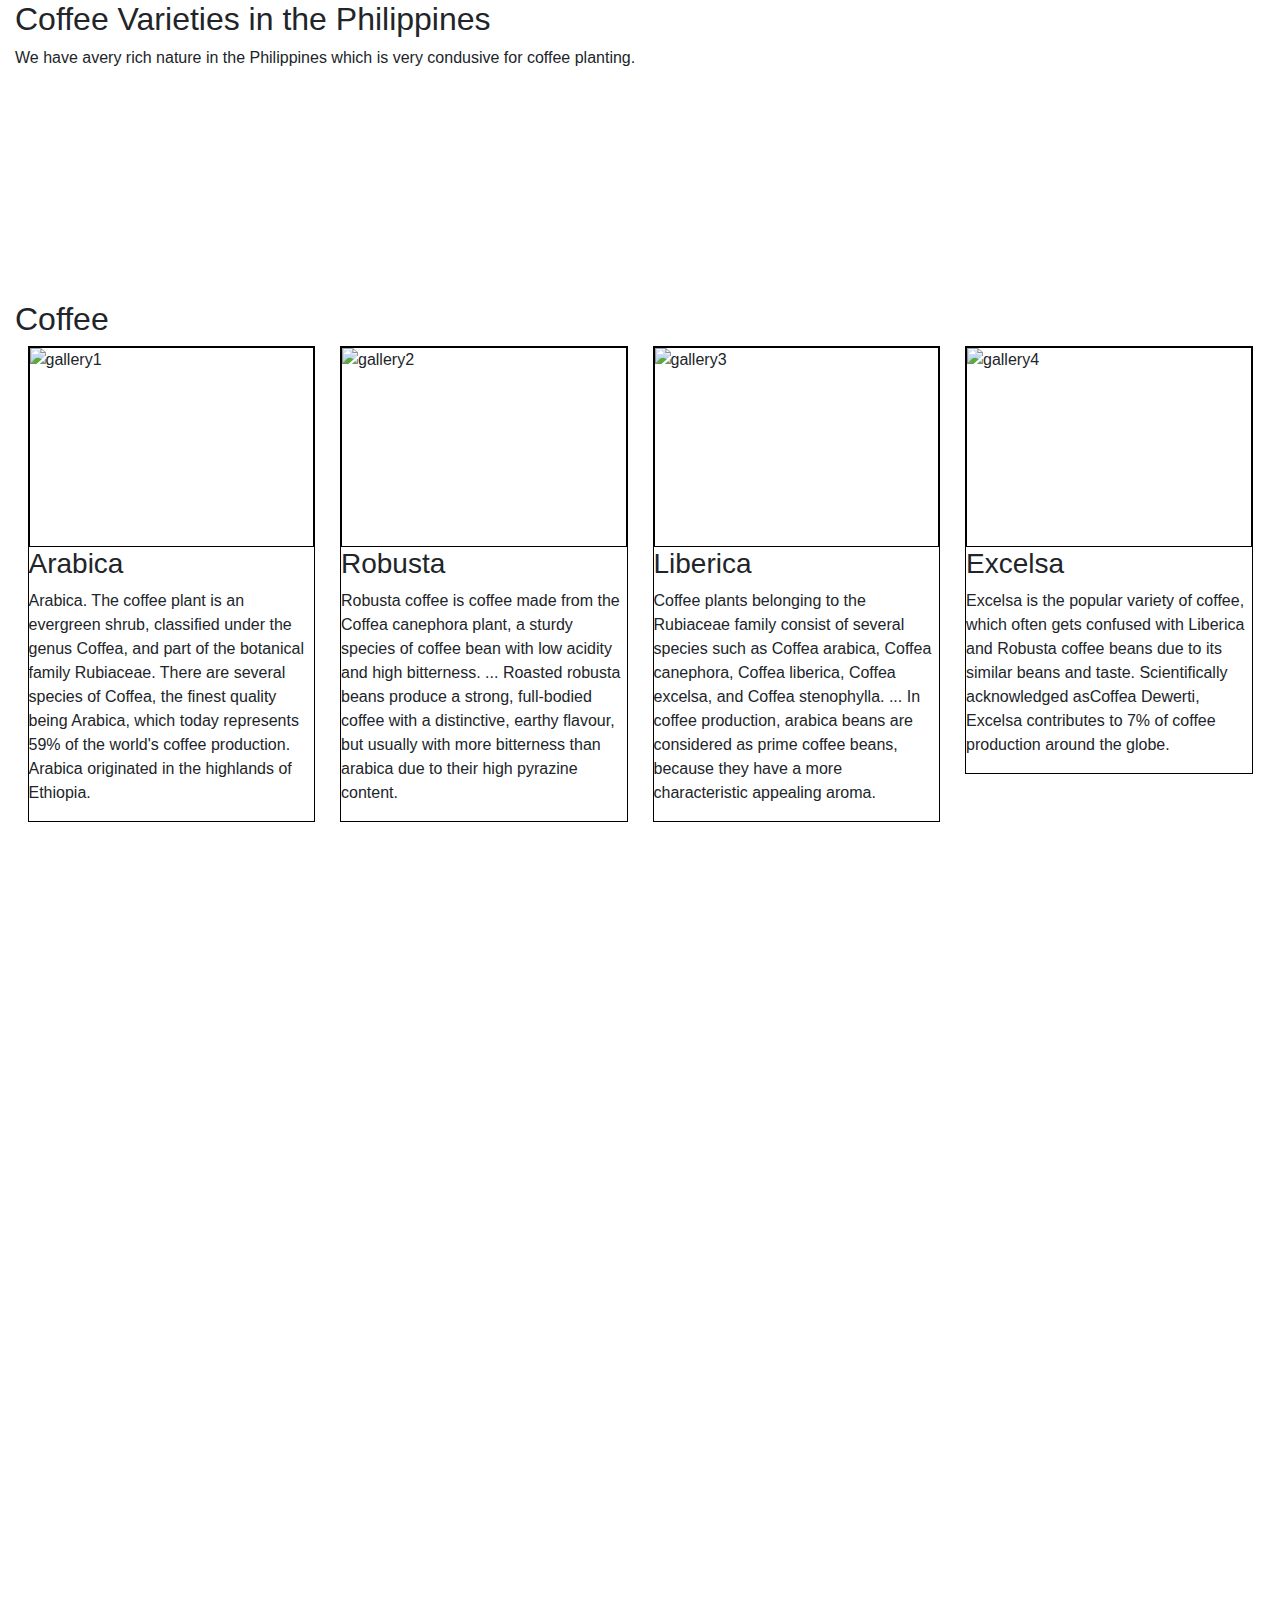
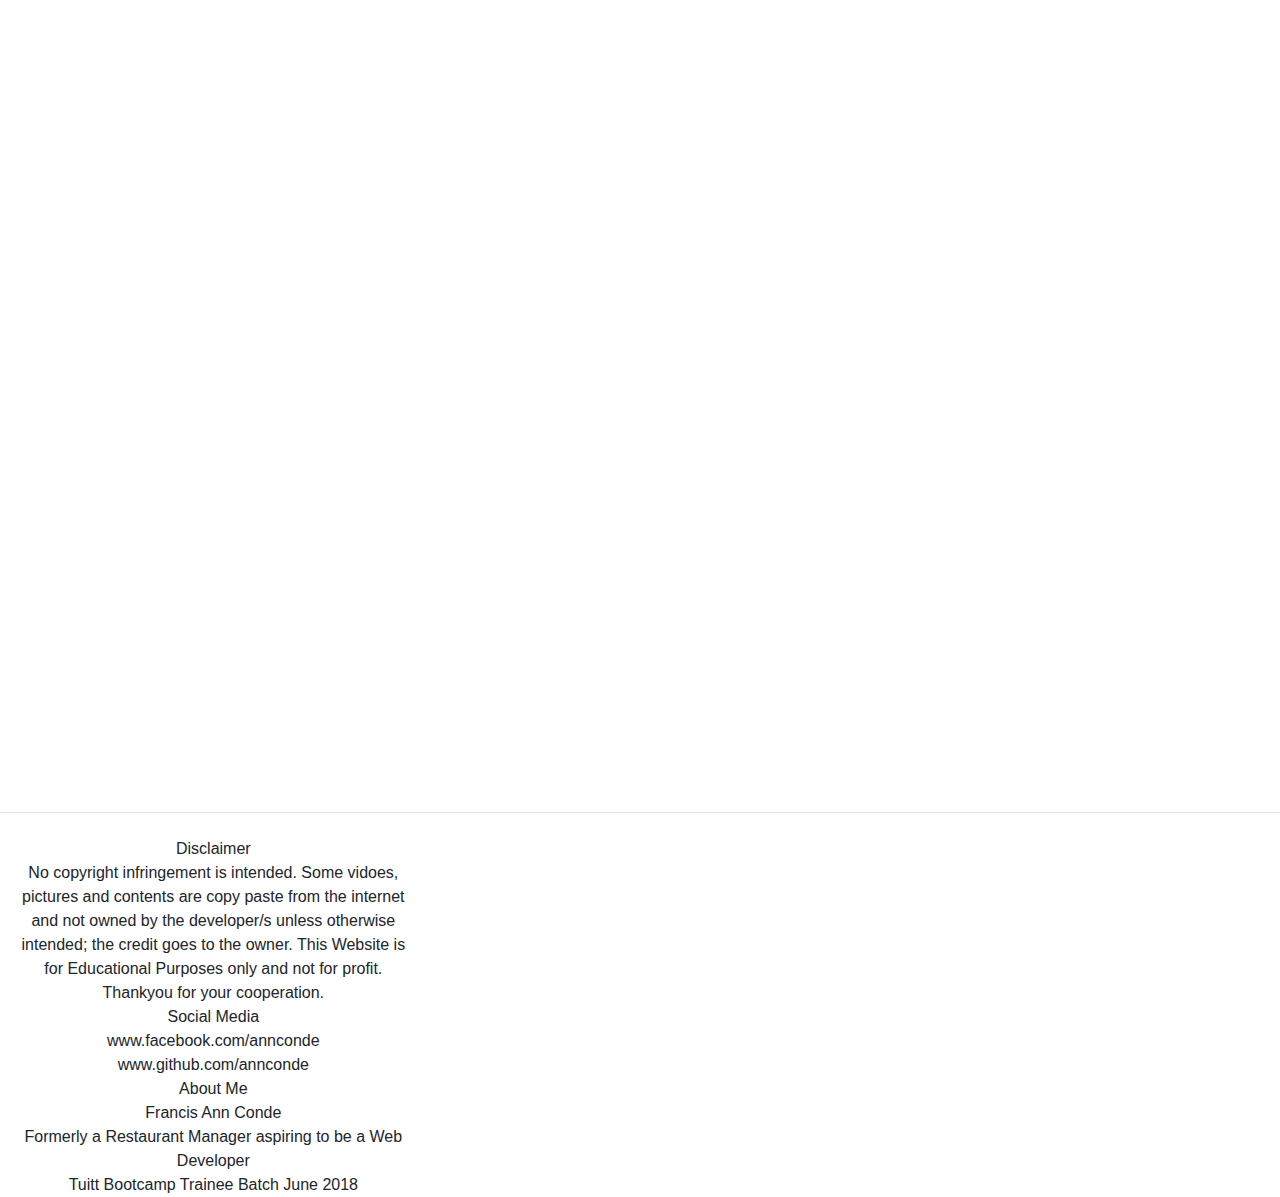
==== coffee.html @ d9f5c670 "update message" ====
<!DOCTYPE html>
<html lang="en">
<head>

	<meta charset="utf-8">
	<meta name="viewport" content="width=device-width, initial-scale=1.0, maximum-scale=1.0, shrink-to-fit=no">
	<meta http-equiv="X-UA-Compatible" contenteditable="IE-Edge">
	
	<title>News</title>

	<!-- bootstrap css -->
	<link rel="stylesheet" type="text/css" href="assets/css/bootstrap.min.css">

	<!-- externals css -->
	<link rel="stylesheet" type="text/css" href="assets/css/coffee.css">

	<link href="https://fonts.googleapis.com/css?family=Lobster|Open+Sans+Condensed:300|Roboto+Slab" rel="stylesheet">

	<link rel="stylesheet" href="https://use.fontawesome.com/releases/v5.1.0/css/all.css" integrity="sha384-lKuwvrZot6UHsBSfcMvOkWwlCMgc0TaWr+30HWe3a4ltaBwTZhyTEggF5tJv8tbt" crossorigin="anonymous">
	
</head>
<body>

	<div class="container-fluid">
		
          	</section>	
			<section id="varieties" class="varieties">
				<h2>Coffee Varieties in the Philippines</h2>
				<p>We have avery rich nature in the Philippines which is very condusive for coffee planting.</p>
			</section>

				<section id="gallery" class="gallery clear">
					<h2>Coffee</h2>
					<figure class="column">
						<img src="" alt="gallery1">
						<h3>Arabica</h3>
						<p>Arabica. The coffee plant is an evergreen shrub, classified under the genus Coffea, and part of the botanical family Rubiaceae. There are several species of Coffea, the finest quality being Arabica, which today represents 59% of the world's coffee production. Arabica originated in the highlands of Ethiopia.</p>
					</figure>	
					
					<figure class="column">	
						<img src="" alt="gallery2">
						<h3>Robusta</h3>
						<p>Robusta coffee is coffee made from the Coffea canephora plant, a sturdy species of coffee bean with low acidity and high bitterness. ... Roasted robusta beans produce a strong, full-bodied coffee with a distinctive, earthy flavour, but usually with more bitterness than arabica due to their high pyrazine content.</p>
					</figure>
					<figure class="column">
						<img src="" alt="gallery3">
						<h3>Liberica</h3>
						<p>Coffee plants belonging to the Rubiaceae family consist of several species such as Coffea arabica, Coffea canephora, Coffea liberica, Coffea excelsa, and Coffea stenophylla. ... In coffee production, arabica beans are considered as prime coffee beans, because they have a more characteristic appealing aroma.</p>
					</figure>
					<figure class="column">	
						<img src="" alt="gallery4">
						<h3>Excelsa</h3>
						<p>Excelsa is the popular variety of coffee, which often gets confused with Liberica and Robusta coffee beans due to its similar beans and taste. Scientifically acknowledged asCoffea Dewerti, Excelsa contributes to 7% of coffee production around the globe.</p>
					</figure>
				</section>

	          <!-- SAMPLE -->
	          <iframe width="560" height="315" src="https://www.youtube.com/embed/SeFoJ5V90tc?start=515&end=535" frameborder="0" allow="autoplay; encrypted-media" allowfullscreen></iframe>

	          <iframe width="560" height="315" src="https://www.youtube.com/embed/JN46ItWeBt4?start=532&end=555" frameborder="0" allow="autoplay; encrypted-media" allowfullscreen></iframe>

	          <!-- NEGOSYO CENTER - Arabica Coffee Farming -->
	          <iframe width="560" height="315" src="https://www.youtube.com/embed/7VJnWfasOlo" frameborder="0" allow="autoplay; encrypted-media" allowfullscreen></iframe>

	          <!-- Gayo Coffee Farm: The Different Robusta & Arabica -->
	          <iframe width="560" height="315" src="https://www.youtube.com/embed/3p40zsT60BA" frameborder="0" allow="autoplay; encrypted-media" allowfullscreen></iframe>

	          <!-- ROBUSTA -->
	          <iframe width="560" height="315" src="https://www.youtube.com/embed/PAd_HvkiAmU" frameborder="0" allow="autoplay; encrypted-media" allowfullscreen></iframe>

	          <!-- ARABICA -->
	          <iframe width="560" height="315" src="https://www.youtube.com/embed/h2PsK66KLCA" frameborder="0" allow="autoplay; encrypted-media" allowfullscreen></iframe>

	         <!--  philstar.com video: A trip to a barako coffee farm in Lipa, Batangas -->
	         <iframe width="560" height="315" src="https://www.youtube.com/embed/uAALBRSbpvo" frameborder="0" allow="autoplay; encrypted-media" allowfullscreen></iframe>

	        </div>

	     
	 </main>	


        <!-- FOOTER -->

        <hr class="my-4">

    	<footer>
             <div class="row1">
             	
           
			<div class="col-sm-4 text-center">
	            <div class="text-center1">Disclaimer</div>
	            No copyright infringement is intended. Some vidoes, pictures and contents are copy paste from the internet and not owned by the developer/s unless otherwise intended; the credit goes to the owner. This Website is for Educational Purposes only and not for profit. Thankyou for your cooperation.
	        </div>

	        <div class="col-sm-4 text-center">
	            <div class="text-center1"> Social Media </div>
	               www.facebook.com/annconde
	               <br>
	               www.github.com/annconde
	            </div>

	        <div class="col-sm-4  text-center">
	          <div class="text-center1"> About Me </div>
	             Francis Ann Conde
	          <br>
	             Formerly a Restaurant Manager aspiring to be a Web Developer
	          <br>
	             Tuitt Bootcamp Trainee Batch June 2018
	        </div>         
	        </div>
    	</footer>


			
	</div> <!-- end row container -->      	
	

















<!-- jquery first, then popper.js, then bootstrap -->
<script src="https://code.jquery.com/jquery-3.3.1.slim.min.js" integrity="sha384-q8i/X+965DzO0rT7abK41JStQIAqVgRVzpbzo5smXKp4YfRvH+8abtTE1Pi6jizo" crossorigin="anonymous"></script>
<script src="https://cdnjs.cloudflare.com/ajax/libs/popper.js/1.14.3/umd/popper.min.js" integrity="sha384-ZMP7rVo3mIykV+2+9J3UJ46jBk0WLaUAdn689aCwoqbBJiSnjAK/l8WvCWPIPm49" crossorigin="anonymous"></script>
<script src="https://stackpath.bootstrapcdn.com/bootstrap/4.1.1/js/bootstrap.min.js" integrity="sha384-smHYKdLADwkXOn1EmN1qk/HfnUcbVRZyYmZ4qpPea6sjB/pTJ0euyQp0Mk8ck+5T" crossorigin="anonymous"></script>

<!-- external bootstrap js -->
<script type="assets/js/bootstrap.min.js"></script>









</body>
</html>
---- assets/css/coffee.css ----
*{
	margin:  0;
	padding: 0;
	box-sizing: border-box;
}


.varieties {
	background: white;
	min-height: 300px;
}

.gallery {
	background: white;
	min-height: 800px;
}

.gallery > .column {
	border: 1px solid black;
	width: 23%; /*100/4=25%*/ 
	margin-left: 1%;
	margin-right: 1%;
	float: left;
}

img[alt*="gallery"] {
	width: 100%; /*100% of the width of each column*/
	height: 200px;
	border: 1px solid black;
	display: block;
}
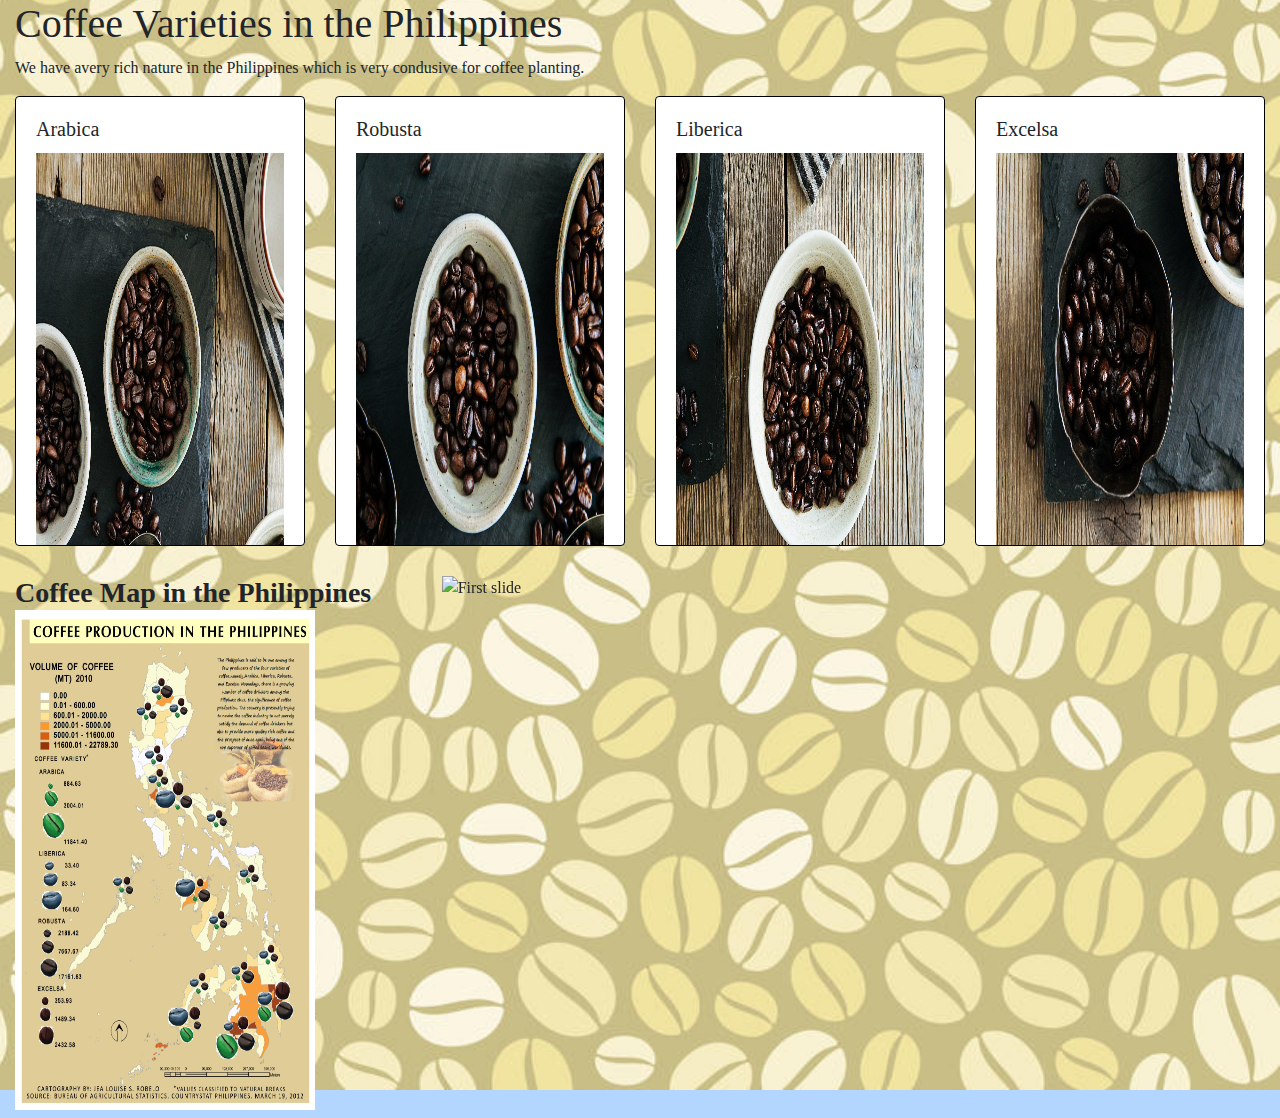
==== commit 30ae31ad: "update message" ====
--- a/coffee.html
+++ b/coffee.html
@@ -6,7 +6,7 @@
 	<meta name="viewport" content="width=device-width, initial-scale=1.0, maximum-scale=1.0, shrink-to-fit=no">
 	<meta http-equiv="X-UA-Compatible" contenteditable="IE-Edge">
 	
-	<title>News</title>
+	<title>Coffee</title>
 
 	<!-- bootstrap css -->
 	<link rel="stylesheet" type="text/css" href="assets/css/bootstrap.min.css">
@@ -21,99 +21,166 @@
 </head>
 <body>
 
-	<div class="container-fluid">
+	<div class="container-fluid"> 
+
+			<section id="varieties" class="varieties">
+				<h1>Coffee Varieties in the Philippines</h1>
+				<p>We have avery rich nature in the Philippines which is very condusive for coffee planting.</p>
+			
+
+
+			<div class="row">
+			  <div class="col-sm-3">
+			    <div class="card">
+			      <div class="card-body">
+			        <h5 class="card-title">Arabica</h5>
+			        <img class="cofee" src="assets/images/arabica.jpg">
+			        <br>
+			        <br>
+			        <p class="card-text">Arabica beans are the most acidic coffee beans. Their flavor profile varies from being sweet, soft, tangy, floral, smooth, fruity, and bright. It is typically used in specialty and quality drinks, and can be prepared using all brewing methods.</p>
+			       <!--  <a href="#" class="btn btn-primary">Go somewhere</a> -->
+			      </div>
+			    </div>
+			  </div>
+			  <div class="col-sm-3">
+			    <div class="card">
+			       <div class="card-body">
+			        <h5 class="card-title">Robusta</h5>
+			        <img class="cofee" src="assets/images/robusta.jpg">
+			        <br>
+			        <br>
+			        <p class="card-text">Robusta is usually bitter and strong. It is sometimes described to have a harsh, woody, burnt taste to it. It is also used for the luxury civet coffee in Indonesia and the Philippines, as well as most Vietnamese coffee.</p>
+			       </div>
+			    </div>
+			  </div>
+			  <div class="col-sm-3">
+			    <div class="card">
+			      <div class="card-body">
+			        <h5 class="card-title">Liberica</h5>
+			        <img class="cofee" src="assets/images/liberica.jpg">
+			        <br>
+			        <br>
+			        <p class="card-text"><!-- Coffee plants belonging to the Rubiaceae family consist of several species such as Coffea arabica, Coffea canephora, Coffea liberica, Coffea excelsa, and Coffea stenophylla. ... In coffee production, arabica beans are considered as prime coffee beans, because they have a more characteristic appealing aroma. <a href="#"><span class="read-more"> Read More... </span> </a>     -->     The traditional coffee bean found in the Philippines, Liberica or Barako is defined as a strong, pungent, intense, bitter, and earthy bean. It is commonly uses the drip and French presses as its method of extraction.</p>
+			      </div>
+			    </div>
+			  </div> 
+			    <div class="col-sm-3">
+			    <div class="card">
+			      <div class="card-body">
+			        <h5 class="card-title">Excelsa</h5>
+			        <img class="cofee" src="assets/images/excelsa.jpg">
+			        <br>
+			        <br>
+			        <p class="card-text">Not a lot of information can be found on the cupping quality of Excelsa coffee beans, however, some experts believe this type of coffee to have a very unpleasant aroma. In the Philippines, the scent of Excelsa is said to be similar to the smell of jackfruit.</p>
+			      </div>
+			    </div>
+			  </div>  
+			</div>
+			</section>
+
+			<section class="origin">
+				<div class="row">
+					<!-- <div class="col-sm-12"> -->
+						<div class="col-sm-4">
+							<h3><strong>Coffee Map in the Philippines</strong>
+								<img class="map" src="assets/images/map.jpg">
+							</h3>
+						</div> <!-- end col-sm-4 -->
+
+						<div class="col-sm-6">
+						<div id="carouselExampleSlidesOnly" class="carousel slide" data-ride="carousel">
+		  					<div class="carousel-inner">
+		    					<div class="carousel-item active">
+		      					<img class="d-block w-100" src=".../800x400?auto=yes&bg=777&fg=555&text=First slide" alt="First slide">
+		    					</div>
+		    					<div class="carousel-item">
+		      					<img class="d-block w-100" src=".../800x400?auto=yes&bg=666&fg=444&text=Second slide" alt="Second slide">
+		    					</div>
+		    					<div class="carousel-item">
+		      					<img class="d-block w-100" src=".../800x400?auto=yes&bg=555&fg=333&text=Third slide" alt="Third slide">
+						    	</div>
+						  	</div>
+						</div> <!-- end col-sm-8 -->
+						</div>
+					</div>
+				</div>
+			</section>
+
+	</div> <!-- end container fluid -->
 		
-          	</section>	
-			<section id="varieties" class="varieties">
-				<h2>Coffee Varieties in the Philippines</h2>
-				<p>We have avery rich nature in the Philippines which is very condusive for coffee planting.</p>
-			</section>
-
-				<section id="gallery" class="gallery clear">
-					<h2>Coffee</h2>
-					<figure class="column">
-						<img src="" alt="gallery1">
-						<h3>Arabica</h3>
-						<p>Arabica. The coffee plant is an evergreen shrub, classified under the genus Coffea, and part of the botanical family Rubiaceae. There are several species of Coffea, the finest quality being Arabica, which today represents 59% of the world's coffee production. Arabica originated in the highlands of Ethiopia.</p>
-					</figure>	
-					
-					<figure class="column">	
-						<img src="" alt="gallery2">
-						<h3>Robusta</h3>
-						<p>Robusta coffee is coffee made from the Coffea canephora plant, a sturdy species of coffee bean with low acidity and high bitterness. ... Roasted robusta beans produce a strong, full-bodied coffee with a distinctive, earthy flavour, but usually with more bitterness than arabica due to their high pyrazine content.</p>
-					</figure>
-					<figure class="column">
-						<img src="" alt="gallery3">
-						<h3>Liberica</h3>
-						<p>Coffee plants belonging to the Rubiaceae family consist of several species such as Coffea arabica, Coffea canephora, Coffea liberica, Coffea excelsa, and Coffea stenophylla. ... In coffee production, arabica beans are considered as prime coffee beans, because they have a more characteristic appealing aroma.</p>
-					</figure>
-					<figure class="column">	
-						<img src="" alt="gallery4">
-						<h3>Excelsa</h3>
-						<p>Excelsa is the popular variety of coffee, which often gets confused with Liberica and Robusta coffee beans due to its similar beans and taste. Scientifically acknowledged asCoffea Dewerti, Excelsa contributes to 7% of coffee production around the globe.</p>
-					</figure>
-				</section>
-
-	          <!-- SAMPLE -->
-	          <iframe width="560" height="315" src="https://www.youtube.com/embed/SeFoJ5V90tc?start=515&end=535" frameborder="0" allow="autoplay; encrypted-media" allowfullscreen></iframe>
-
-	          <iframe width="560" height="315" src="https://www.youtube.com/embed/JN46ItWeBt4?start=532&end=555" frameborder="0" allow="autoplay; encrypted-media" allowfullscreen></iframe>
-
-	          <!-- NEGOSYO CENTER - Arabica Coffee Farming -->
-	          <iframe width="560" height="315" src="https://www.youtube.com/embed/7VJnWfasOlo" frameborder="0" allow="autoplay; encrypted-media" allowfullscreen></iframe>
-
-	          <!-- Gayo Coffee Farm: The Different Robusta & Arabica -->
-	          <iframe width="560" height="315" src="https://www.youtube.com/embed/3p40zsT60BA" frameborder="0" allow="autoplay; encrypted-media" allowfullscreen></iframe>
-
-	          <!-- ROBUSTA -->
-	          <iframe width="560" height="315" src="https://www.youtube.com/embed/PAd_HvkiAmU" frameborder="0" allow="autoplay; encrypted-media" allowfullscreen></iframe>
-
-	          <!-- ARABICA -->
-	          <iframe width="560" height="315" src="https://www.youtube.com/embed/h2PsK66KLCA" frameborder="0" allow="autoplay; encrypted-media" allowfullscreen></iframe>
-
-	         <!--  philstar.com video: A trip to a barako coffee farm in Lipa, Batangas -->
-	         <iframe width="560" height="315" src="https://www.youtube.com/embed/uAALBRSbpvo" frameborder="0" allow="autoplay; encrypted-media" allowfullscreen></iframe>
-
-	        </div>
-
-	     
-	 </main>	
-
-
+		
         <!-- FOOTER -->
 
-        <hr class="my-4">
+        <!-- <hr class="my-4">
 
     	<footer>
-             <div class="row1">
+
+    		<div class="row">
+    			<div class="col-sm-12">
+    			
+    		
+			  <div class="col-sm-4">
+			    <div class="card">
+			      <div class="card-body">
+			        <h5 class="card-title">Social Media</h5>
+			        <p class="card-text">www.facebook.com/annconde</p>
+		               <br>
+		            <p class="card-text">www.github.com/annconde</p>
+			        
+			      </div>
+			    </div>
+			  </div>
+			  <div class="col-sm-4">
+			    <div class="card">
+			      <div class="card-body">
+			        <h5 class="card-title">Disclaimer</h5>
+			        <p class="card-text">No copyright infringement is intended. Some vidoes, pictures and contents are copy paste from the internet and not owned by the developer/s unless otherwise intended; the credit goes to the owner. This Website is for Educational Purposes only and not for profit. Thankyou for your cooperation.</p>
+			      </div>
+			    </div>
+			  </div>
+			<div class="col-sm-4">
+			    <div class="card">
+			      <div class="card-body">
+			        <h5 class="card-title">About me</h5>
+			        <p class="card-text">Francis Ann Conde</p>
+		          <br>
+		             <p class="card-text">Formerly a Restaurant Manager aspiring to be a Web Developer </p>
+		          <br>
+		             <p class="card-text">Tuitt Bootcamp Trainee Batch June 2018</p>
+			      </div>
+			    </div>
+			  </div>
+			  </div>
+			</div> -->
+             <!-- <div class="row1">
              	
            
-			<div class="col-sm-4 text-center">
-	            <div class="text-center1">Disclaimer</div>
-	            No copyright infringement is intended. Some vidoes, pictures and contents are copy paste from the internet and not owned by the developer/s unless otherwise intended; the credit goes to the owner. This Website is for Educational Purposes only and not for profit. Thankyou for your cooperation.
-	        </div>
-
-	        <div class="col-sm-4 text-center">
-	            <div class="text-center1"> Social Media </div>
-	               www.facebook.com/annconde
-	               <br>
-	               www.github.com/annconde
-	            </div>
-
-	        <div class="col-sm-4  text-center">
-	          <div class="text-center1"> About Me </div>
-	             Francis Ann Conde
-	          <br>
-	             Formerly a Restaurant Manager aspiring to be a Web Developer
-	          <br>
-	             Tuitt Bootcamp Trainee Batch June 2018
-	        </div>         
-	        </div>
-    	</footer>
+				<div class="col-sm-4 text-center">
+		            <div class="text-center1">Disclaimer</div>
+		            No copyright infringement is intended. Some vidoes, pictures and contents are copy paste from the internet and not owned by the developer/s unless otherwise intended; the credit goes to the owner. This Website is for Educational Purposes only and not for profit. Thankyou for your cooperation.
+		        </div>
+
+		        <div class="col-sm-4 text-center">
+		            <div class="text-center1"> Social Media </div>
+		               www.facebook.com/annconde
+		               <br>
+		               www.github.com/annconde
+		            </div>
+
+		        <div class="col-sm-4  text-center">
+		          <div class="text-center1"> About Me </div>
+		             Francis Ann Conde
+		          <br>
+		             Formerly a Restaurant Manager aspiring to be a Web Developer
+		          <br>
+		             Tuitt Bootcamp Trainee Batch June 2018
+		        </div>         
+	        </div> -->
+    	<!-- </footer> -->
 
 
 			
-	</div> <!-- end row container -->      	
+	
 	
 
 
--- a/assets/css/coffee.css
+++ b/assets/css/coffee.css
@@ -6,12 +6,28 @@
 	box-sizing: border-box;
 }
 
+.container-fluid {
+	background-image: url(../images/bgcoffee.jpg);
+	background-size: cover;
+	background-repeat: no-repeat;
+	-webkit-background-size: cover;
+	-moz-background-size: cover;
+	-o-background-size: cover;
+	background-position: center;
+	background-attachment: fixed;
+	font-family: 'Roboto', cursive;
+}
 
+}
 .varieties {
 	background: white;
 	min-height: 300px;
 }
 
+.map {
+	height: 500px;
+	width: 300px;
+}
 .gallery {
 	background: white;
 	min-height: 800px;
@@ -30,4 +46,48 @@
 	height: 200px;
 	border: 1px solid black;
 	display: block;
-}	+}	
+
+.card {
+	display: flex;
+	overflow: hidden;
+	border: 1px solid black;
+	height: 450px;
+	margin-bottom: 30px;
+}
+
+.cofee {
+	height: 100%;
+	width: 100%;
+}
+
+/*.read-more{
+	color: red;
+}
+*/
+/*a:hover{
+text-decoration: none;
+}*/
+
+
+
+/*Mobile Styles*/
+@media only screen and (max-width: 400px) {
+  body {
+    background-color: #F09A9D; /*red*/
+  }
+}
+
+/*Tablet Styles*/
+@media only screen and 9min-width: 401px) and(max-width: 960px) {
+  body {background-color: #F5CF8E; /*yellow*/
+  } 
+}
+
+
+/*Desktop Styles*/
+@media only screen and (min-width: 961px) {
+  body {
+  background-color: #B2D6FF; /*blue*/
+  }
+}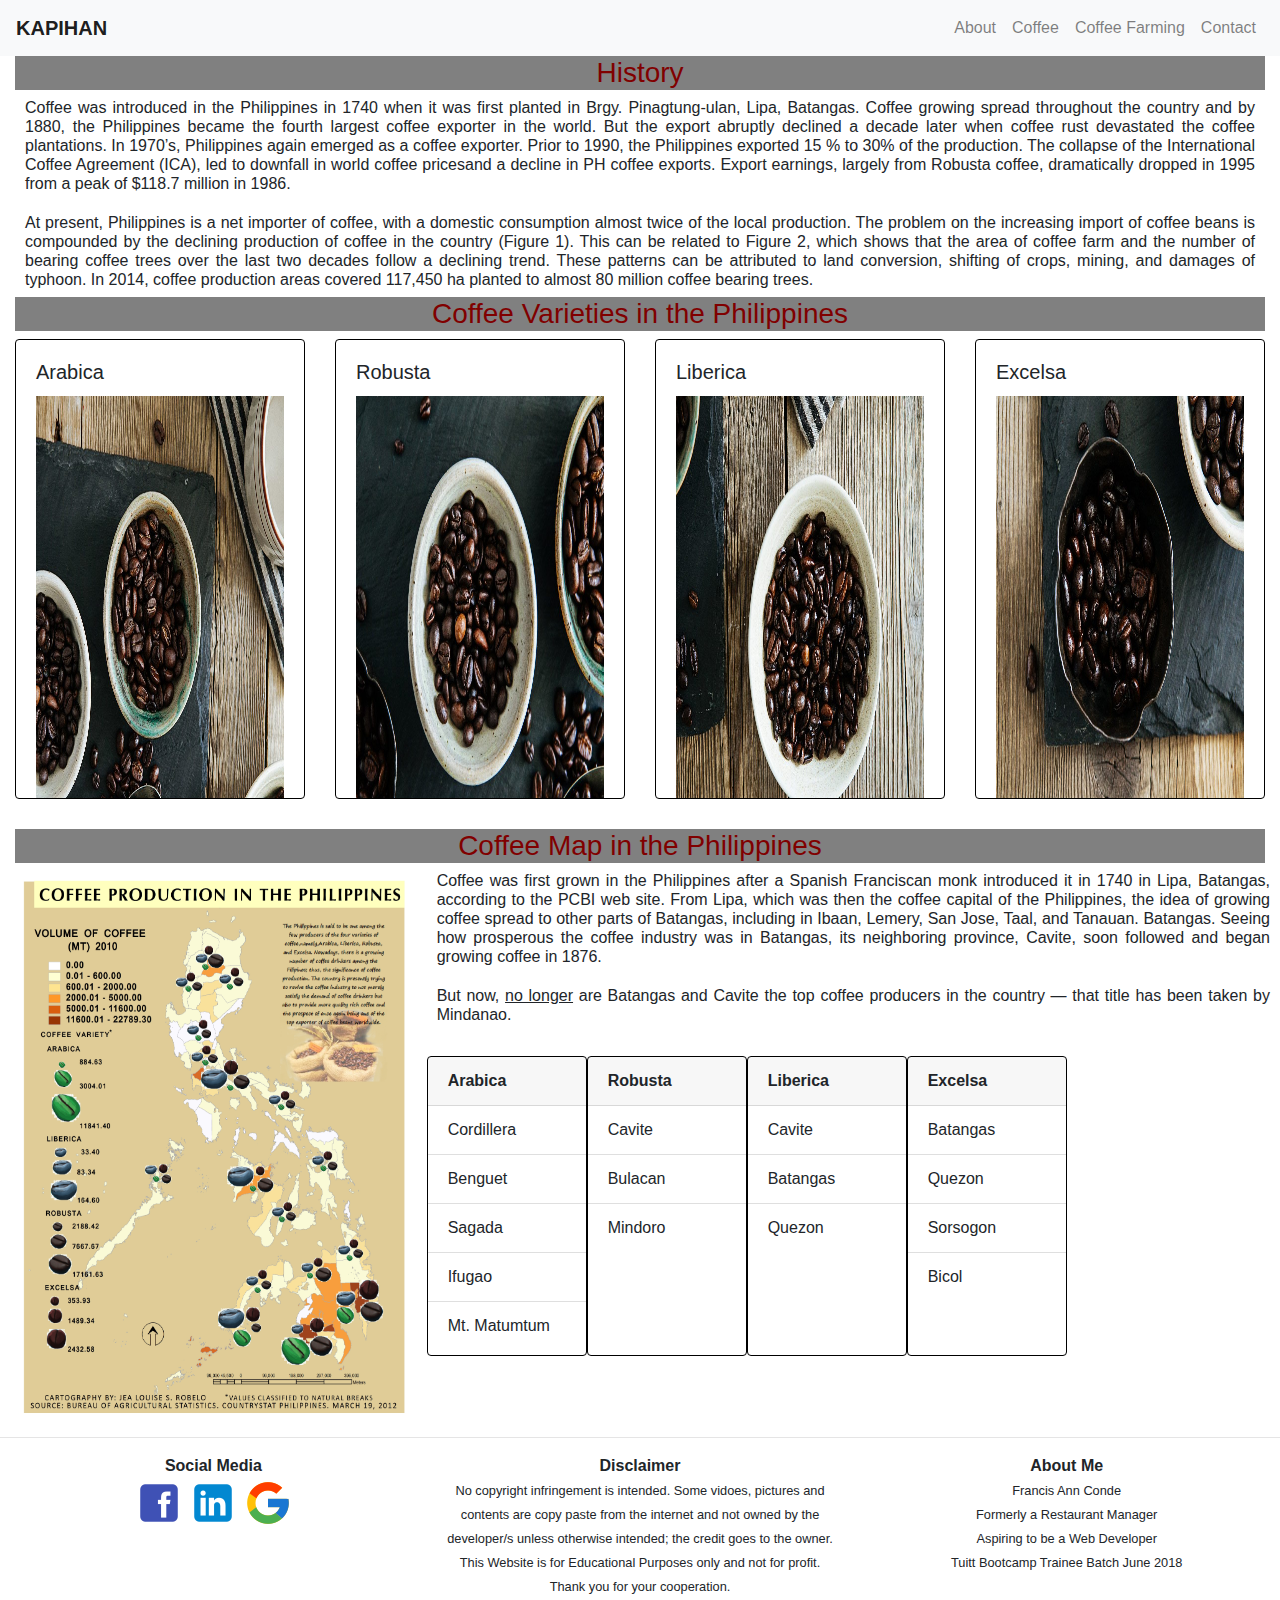
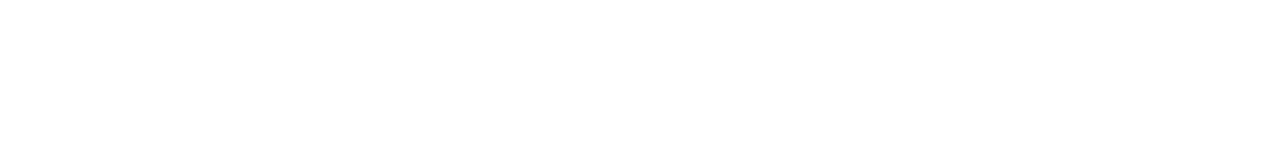
==== commit 860adb9e: "update message" ====
--- a/coffee.html
+++ b/coffee.html
@@ -21,14 +21,48 @@
 </head>
 <body>
 
-	<div class="container-fluid"> 
-
-			<section id="varieties" class="varieties">
-				<h1>Coffee Varieties in the Philippines</h1>
-				<p>We have avery rich nature in the Philippines which is very condusive for coffee planting.</p>
+	<nav class="navbar navbar-expand-lg navbar-light bg-light">
+		<a class="navbar-brand" href="home.html"><strong>KAPIHAN</strong></a>
+		<button class="navbar-toggler" type="button" data-toggle="collapse" data-target="#navbarSupportedContent" aria-controls="navbarSupportedContent" aria-expanded="false" aria-label="Toggle navigation">
+		<span class="navbar-toggler-icon"></span>
+		</button>
+
+			<div class="collapse navbar-collapse" id="navbarSupportedContent">
+			    <ul class="navbar-nav ml-auto">
+			        <li class="nav-item">
+			        	<a class="nav-link" href="about.html">About <span class="sr-only">(current)</span></a>
+			 		</li>
+			 		<li class="nav-item">
+			            <a class="nav-link" href="coffee.html">Coffee</a>
+			        </li>
+			        <li class="nav-item">
+			            <a class="nav-link" href="farming.html">Coffee Farming</a>
+			        </li>
+			        <li class="nav-item">
+			            <a class="nav-link " href="contacts.html">Contact</a>
+			        </li>           		
+			    </ul>			
+			</div>	
+	</nav>
+
+
+
+	<div class="container-fluid">
+		<div class="row">
+			<div class="col-sm-12">	
+				
+		<section id="coffee" class="history">
+			<h3>History</h3>
+			<h6>Coffee was introduced in the Philippines in 1740 when it was first planted in Brgy. Pinagtung-ulan, Lipa, Batangas. Coffee growing spread throughout the country and by 1880, the Philippines became the fourth largest coffee exporter in the world. But the export abruptly declined a decade later when coffee rust devastated the coffee plantations. In 1970’s, Philippines again emerged as a coffee exporter. Prior to 1990, the Philippines exported 15 % to 30% of the production. The collapse of the International Coffee Agreement (ICA), led to downfall in world coffee pricesand a decline in PH coffee exports. Export earnings, largely from Robusta coffee, dramatically dropped in 1995 from a peak of $118.7 million in 1986.
+			<br>
+			<br>
+			At present, Philippines is a net importer of coffee, with a domestic consumption almost twice of the local production. The problem on the increasing import of coffee beans is compounded by the declining production of coffee in the country (Figure 1). This can be related to Figure 2, which shows that the area of coffee farm and the number of bearing coffee trees over the last two decades follow a declining trend. These patterns can be attributed to land conversion, shifting of crops, mining, and damages of typhoon. In 2014, coffee production areas covered 117,450 ha planted to almost 80 million coffee bearing trees.</h6>
+		</section>		
+				  	
+		<section id="coffee" class="varieties">
+			<h3>Coffee Varieties in the Philippines</h3>
+			<!-- <p>We have avery rich nature in the Philippines which is very condusive for coffee planting.</p> -->
 			
-
-
 			<div class="row">
 			  <div class="col-sm-3">
 			    <div class="card">
@@ -38,10 +72,10 @@
 			        <br>
 			        <br>
 			        <p class="card-text">Arabica beans are the most acidic coffee beans. Their flavor profile varies from being sweet, soft, tangy, floral, smooth, fruity, and bright. It is typically used in specialty and quality drinks, and can be prepared using all brewing methods.</p>
-			       <!--  <a href="#" class="btn btn-primary">Go somewhere</a> -->
 			      </div>
 			    </div>
 			  </div>
+
 			  <div class="col-sm-3">
 			    <div class="card">
 			       <div class="card-body">
@@ -60,7 +94,8 @@
 			        <img class="cofee" src="assets/images/liberica.jpg">
 			        <br>
 			        <br>
-			        <p class="card-text"><!-- Coffee plants belonging to the Rubiaceae family consist of several species such as Coffea arabica, Coffea canephora, Coffea liberica, Coffea excelsa, and Coffea stenophylla. ... In coffee production, arabica beans are considered as prime coffee beans, because they have a more characteristic appealing aroma. <a href="#"><span class="read-more"> Read More... </span> </a>     -->     The traditional coffee bean found in the Philippines, Liberica or Barako is defined as a strong, pungent, intense, bitter, and earthy bean. It is commonly uses the drip and French presses as its method of extraction.</p>
+			        <p class="card-text">The traditional coffee bean found in the Philippines, Liberica or Barako is defined as a strong, pungent, intense, bitter, and earthy bean. It is commonly uses the drip and French presses as its method of extraction.</p>
+			     
 			      </div>
 			    </div>
 			  </div> 
@@ -76,126 +111,121 @@
 			    </div>
 			  </div>  
 			</div>
-			</section>
-
-			<section class="origin">
-				<div class="row">
-					<!-- <div class="col-sm-12"> -->
-						<div class="col-sm-4">
-							<h3><strong>Coffee Map in the Philippines</strong>
-								<img class="map" src="assets/images/map.jpg">
-							</h3>
-						</div> <!-- end col-sm-4 -->
-
-						<div class="col-sm-6">
-						<div id="carouselExampleSlidesOnly" class="carousel slide" data-ride="carousel">
-		  					<div class="carousel-inner">
-		    					<div class="carousel-item active">
-		      					<img class="d-block w-100" src=".../800x400?auto=yes&bg=777&fg=555&text=First slide" alt="First slide">
-		    					</div>
-		    					<div class="carousel-item">
-		      					<img class="d-block w-100" src=".../800x400?auto=yes&bg=666&fg=444&text=Second slide" alt="Second slide">
-		    					</div>
-		    					<div class="carousel-item">
-		      					<img class="d-block w-100" src=".../800x400?auto=yes&bg=555&fg=333&text=Third slide" alt="Third slide">
-						    	</div>
-						  	</div>
-						</div> <!-- end col-sm-8 -->
+		</section>
+
+		<section class="origin">
+			<div class="row">
+				<div class="col-sm-12">
+					<h3>Coffee Map in the Philippines</h3>
+				</div>
+				
+				<div class="col-sm-4">
+					<img class="map" src="assets/images/map.jpg">
+				</div> 
+
+				<div class="col-sm-8">
+					<div class="row">
+						<h6>Coffee was first grown in the Philippines after a Spanish Franciscan monk introduced it in 1740 in Lipa, Batangas, according to the PCBI web site. From Lipa, which was then the coffee capital of the Philippines, the idea of growing coffee spread to other parts of Batangas, including in Ibaan, Lemery, San Jose, Taal, and Tanauan. Batangas. Seeing how prosperous the coffee industry was in Batangas, its neighboring province, Cavite, soon followed and began growing coffee in 1876.
+						<br>
+						<br>
+						But now, <u>no longer</u> are Batangas and Cavite the top coffee producers in the country — that title has been taken by Mindanao. 
+						</h6>
+					</div>
+					<br>
+					<div class="row">
+						<div class="card" id="origin">
+						  <div class="card-header">
+						    <strong>Arabica</strong>
+						  </div>
+						  <ul class="list-group list-group-flush">
+						    <li class="list-group-item">Cordillera</li>
+						    <li class="list-group-item">Benguet</li>
+						    <li class="list-group-item">Sagada</li>
+						    <li class="list-group-item">Ifugao</li>
+						    <li class="list-group-item">Mt. Matumtum</li>
+						  </ul>
+						</div>
+						<br>
+						<div class="card" id="origin">
+						  <div class="card-header">
+						    <strong>Robusta</strong>
+						  </div>
+						  <ul class="list-group list-group-flush">
+						    <li class="list-group-item">Cavite</li>
+						    <li class="list-group-item">Bulacan</li>
+						    <li class="list-group-item">Mindoro</li>
+						  </ul>
+						</div>
+						<br>
+						<div class="card" id="origin">
+						  <div class="card-header">
+						    <strong>Liberica</strong>
+						  </div>
+						  <ul class="list-group list-group-flush">
+						    <li class="list-group-item">Cavite</li>
+						    <li class="list-group-item">Batangas</li>
+						    <li class="list-group-item">Quezon</li>
+						  </ul>
+						</div>
+						<br>
+						<div class="card" id="origin">
+						  <div class="card-header">
+						    <strong>Excelsa</strong>
+						  </div>
+						  <ul class="list-group list-group-flush">
+						    <li class="list-group-item">Batangas</li>
+						    <li class="list-group-item">Quezon</li>
+						    <li class="list-group-item">Sorsogon</li>
+						    <li class="list-group-item">Bicol</li>
+						  </ul>
 						</div>
 					</div>
 				</div>
-			</section>
-
+				
+			</div>
+		</section>	
+
+				
+
+
+			</div>
+		</div>
 	</div> <!-- end container fluid -->
 		
+	<hr my-4>
 		
-        <!-- FOOTER -->
-
-        <!-- <hr class="my-4">
-
-    	<footer>
-
-    		<div class="row">
-    			<div class="col-sm-12">
-    			
-    		
-			  <div class="col-sm-4">
-			    <div class="card">
-			      <div class="card-body">
-			        <h5 class="card-title">Social Media</h5>
-			        <p class="card-text">www.facebook.com/annconde</p>
-		               <br>
-		            <p class="card-text">www.github.com/annconde</p>
-			        
-			      </div>
-			    </div>
-			  </div>
-			  <div class="col-sm-4">
-			    <div class="card">
-			      <div class="card-body">
-			        <h5 class="card-title">Disclaimer</h5>
-			        <p class="card-text">No copyright infringement is intended. Some vidoes, pictures and contents are copy paste from the internet and not owned by the developer/s unless otherwise intended; the credit goes to the owner. This Website is for Educational Purposes only and not for profit. Thankyou for your cooperation.</p>
-			      </div>
-			    </div>
-			  </div>
-			<div class="col-sm-4">
-			    <div class="card">
-			      <div class="card-body">
-			        <h5 class="card-title">About me</h5>
-			        <p class="card-text">Francis Ann Conde</p>
-		          <br>
-		             <p class="card-text">Formerly a Restaurant Manager aspiring to be a Web Developer </p>
-		          <br>
-		             <p class="card-text">Tuitt Bootcamp Trainee Batch June 2018</p>
-			      </div>
-			    </div>
-			  </div>
-			  </div>
-			</div> -->
-             <!-- <div class="row1">
-             	
-           
-				<div class="col-sm-4 text-center">
-		            <div class="text-center1">Disclaimer</div>
-		            No copyright infringement is intended. Some vidoes, pictures and contents are copy paste from the internet and not owned by the developer/s unless otherwise intended; the credit goes to the owner. This Website is for Educational Purposes only and not for profit. Thankyou for your cooperation.
-		        </div>
-
-		        <div class="col-sm-4 text-center">
-		            <div class="text-center1"> Social Media </div>
-		               www.facebook.com/annconde
-		               <br>
-		               www.github.com/annconde
-		            </div>
-
-		        <div class="col-sm-4  text-center">
-		          <div class="text-center1"> About Me </div>
-		             Francis Ann Conde
-		          <br>
-		             Formerly a Restaurant Manager aspiring to be a Web Developer
-		          <br>
-		             Tuitt Bootcamp Trainee Batch June 2018
-		        </div>         
-	        </div> -->
-    	<!-- </footer> -->
-
-
-			
-	
-	
-
-
-
-
-
-
-
-
-
-
-
-
-
-
+	<footer class="container-fluid">
+		<div class="row">
+			<div class="col">
+				<div class="text-center1"> <strong>Social Media</strong></div>
+				<a href="https://www.facebook.com/annconde">
+					<img src="[data-uri]">
+				</a>    
+				<a href="https://icons8.com">
+					<img src="[data-uri]">
+				</a>    
+				<a href="https://icons8.com">
+					<img src="[data-uri]">
+				</a>   
+			</div>
+			<div class="col">
+				<div class="text-center1"><strong>Disclaimer</strong></div>
+				<small>No copyright infringement is intended. Some vidoes, pictures and contents are copy paste from the internet and not owned by the developer/s unless otherwise intended; the credit goes to the owner. This Website is for Educational Purposes only and not for profit. Thank you for your cooperation.</small> 
+			</div>
+			<div class="col">
+				<div class="text-center1"> <strong>About Me</strong></div>
+				<small>Francis Ann Conde</small>
+				<br>
+				<small>Formerly a Restaurant Manager</small>
+				<br>
+				<small>Aspiring to be a Web Developer</small>         
+				<br>
+				<small>Tuitt Bootcamp Trainee Batch June 2018</small>
+			</div>
+		</div>
+		
+	</footer>
+        
 
 
 
--- a/assets/css/coffee.css
+++ b/assets/css/coffee.css
@@ -6,17 +6,54 @@
 	box-sizing: border-box;
 }
 
-.container-fluid {
-	background-image: url(../images/bgcoffee.jpg);
-	background-size: cover;
-	background-repeat: no-repeat;
-	-webkit-background-size: cover;
-	-moz-background-size: cover;
-	-o-background-size: cover;
-	background-position: center;
-	background-attachment: fixed;
-	font-family: 'Roboto', cursive;
+/*.navbar {
+  height: 100px;
+  background-color: maroon;
+}*/
+
+div.background {
+  background: url(../images/homepage.jpg);
+  border: 2px solid black;
 }
+
+div.transbox {
+  margin: 30px;
+  background-color: #ffffff;
+  border: 1px solid black;
+  opacity: 0.6;
+  filter: alpha(opacity=60); /* For IE8 and earlier */
+}
+
+div.transbox p {
+  margin: 5%;
+  font-weight: bold;
+  color: #000000;
+}
+
+
+.banner {
+	position: relative;
+	height: 700px;
+	}
+
+
+h3 {
+	color: maroon;
+	background-color: gray;
+	text-align: center;
+}
+
+.history {
+	text-align: justify;
+	background-color: white;
+}
+
+
+.btn-info {
+	color: #007bff;
+	background-color: transparent;
+	border-color: transparent;
+} 
 
 }
 .varieties {
@@ -24,13 +61,15 @@
 	min-height: 300px;
 }
 
+
+
 .map {
-	height: 500px;
-	width: 300px;
+	height: 550px;
+	width: 100%;
 }
 .gallery {
 	background: white;
-	min-height: 800px;
+	min-height: 400px;
 }
 
 .gallery > .column {
@@ -52,7 +91,7 @@
 	display: flex;
 	overflow: hidden;
 	border: 1px solid black;
-	height: 450px;
+	height: 460px;
 	margin-bottom: 30px;
 }
 
@@ -61,33 +100,44 @@
 	width: 100%;
 }
 
-/*.read-more{
-	color: red;
+h6 {
+	text-align: justify;
+	margin-right: 10px;
+	margin-left: 10px;
 }
-*/
-/*a:hover{
-text-decoration: none;
-}*/
+
+#origin {
+	width: 10rem;
+	height: 300px;
+}
+
+footer {
+	background-image: url(../images/coffee111.png);
+	background-size: cover;
+	background-repeat: no-repeat;
+	-webkit-background-size: cover;
+	-moz-background-size: cover;
+	-o-background-size: cover;
+	background-position: center;
+	background-attachment: fixed;
+	height: 300px;
+	text-align: center;
+}
 
 
 
 /*Mobile Styles*/
 @media only screen and (max-width: 400px) {
-  body {
-    background-color: #F09A9D; /*red*/
-  }
+
 }
 
 /*Tablet Styles*/
-@media only screen and 9min-width: 401px) and(max-width: 960px) {
-  body {background-color: #F5CF8E; /*yellow*/
-  } 
+@media only screen and (min-width: 401px) and(max-width: 960px) {
+
 }
 
 
 /*Desktop Styles*/
 @media only screen and (min-width: 961px) {
-  body {
-  background-color: #B2D6FF; /*blue*/
-  }
-}+
+}
